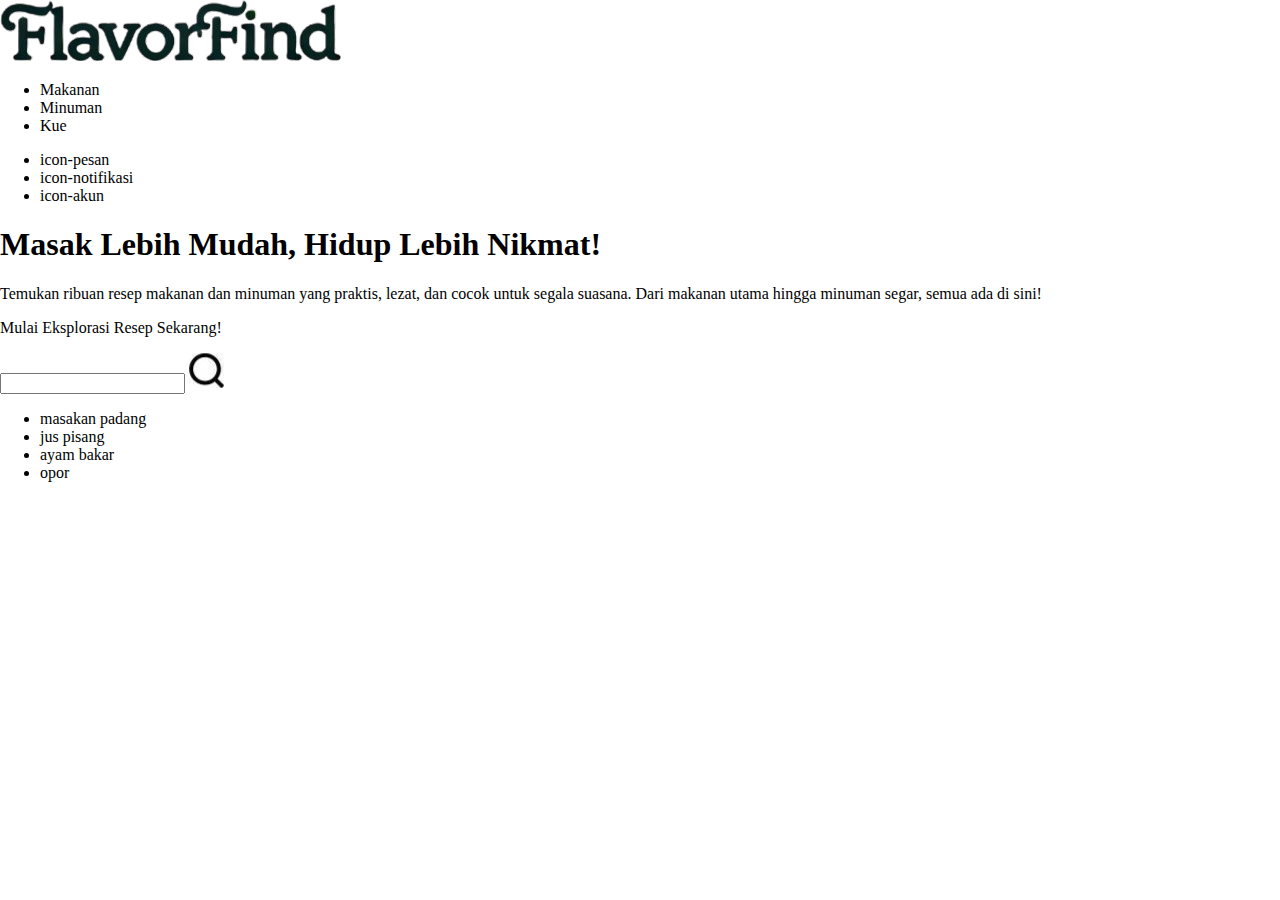
==== index.html @ 969a749b "Menambahkan resource dan make header" ====
<!DOCTYPE html>
<html lang="en">
<head>
    <meta charset="UTF-8">
    <meta name="viewport" content="width=device-width, initial-scale=1.0">
    <title>FlavorFind</title>
    <link rel="stylesheet" href="src/css/style.css">
</head>
<body>
    <header>
        <img src="src/img/Text-only-Logo.jpg" alt="Text Logo">
        <ul>
            <li>Makanan</li>
            <li>Minuman</li>
            <li>Kue</li>
        </ul>
        <ul>
            <li>icon-pesan</li>
            <li>icon-notifikasi</li>
            <li>icon-akun</li>
        </ul>
        <h1>Masak Lebih Mudah, Hidup Lebih Nikmat!</h1>
        <p>Temukan ribuan resep makanan dan minuman yang praktis, lezat, dan cocok untuk segala suasana. Dari makanan utama hingga minuman segar, semua ada di sini!</p>
        <p>Mulai Eksplorasi Resep Sekarang!</p>
        <input type="search" name="search" id="search">
        <img src="src/img/search-icon.jpeg" alt="search-icon">
        <ul>
            <li>masakan padang</li>
            <li>jus pisang</li>
            <li>ayam bakar</li>
            <li>opor</li>
        </ul>
    </header>
    <main>
    </main>
    <footer></footer>
</body>
</html>
---- src/css/style.css ----
/* main color white */
/* secondary color #1F4529 */
body{
    margin: 0;
}
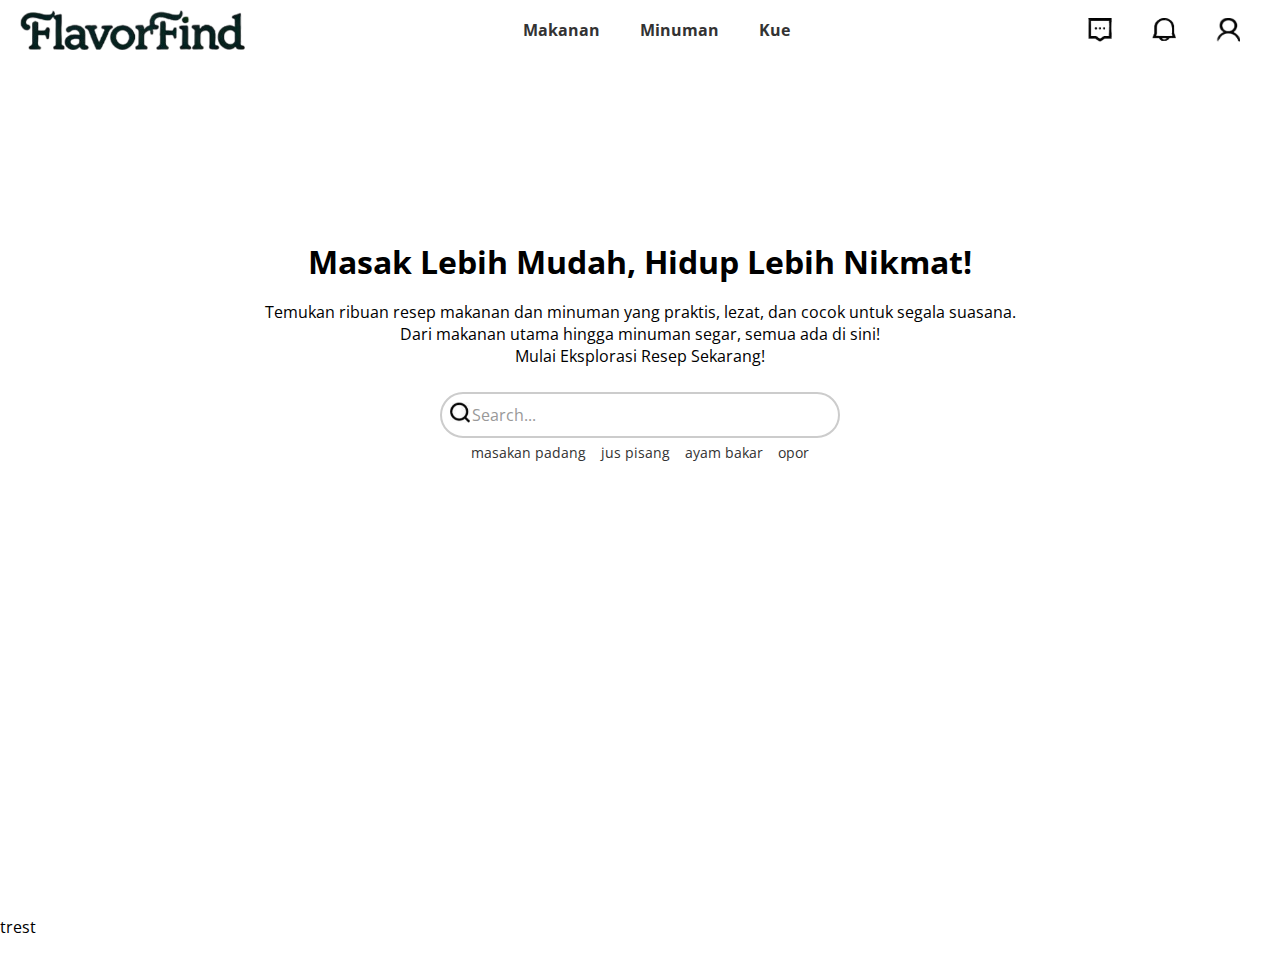
==== commit 850b3bd3: "header" ====
--- a/index.html
+++ b/index.html
@@ -1,38 +1,50 @@
 <!DOCTYPE html>
 <html lang="en">
+
 <head>
     <meta charset="UTF-8">
     <meta name="viewport" content="width=device-width, initial-scale=1.0">
+    <link rel="preconnect" href="https://fonts.googleapis.com">
+    <link rel="preconnect" href="https://fonts.gstatic.com" crossorigin>
+    <link href="https://fonts.googleapis.com/css2?family=Open+Sans:ital,wght@0,300..800;1,300..800&family=Roboto:ital,wght@0,100;0,300;0,400;0,500;0,700;0,900;1,100;1,300;1,400;1,500;1,700;1,900&display=swap" rel="stylesheet">
     <title>FlavorFind</title>
     <link rel="stylesheet" href="src/css/style.css">
 </head>
+
 <body>
     <header>
-        <img src="src/img/Text-only-Logo.jpg" alt="Text Logo">
+        <nav>
+            <img src="src/img/Text-only-Logo.jpg" alt="Text Logo" id="logo">
+            <ul>
+                <li><a href="#">Makanan</a></li>
+                <li><a href="#">Minuman</a></li>
+                <li><a href="#">Kue</a></li>
+            </ul>
+            <ul>
+                <li><a href="#"><img src="src/img/inbox-icon.png" alt="icon"></a></li>
+                <li><a href="#"><img src="src/img/notif-icon.png" alt="icon"></a></li>
+                <li><a href="#"><img src="src/img/profil.png" alt="icon"></a></li>
+            </ul>
+        </nav>
+        <h1>Masak Lebih Mudah, Hidup Lebih Nikmat!</h1>
+        <p>Temukan ribuan resep makanan dan minuman yang praktis, lezat, dan cocok untuk segala suasana. Dari makanan utama hingga minuman segar, semua ada di sini! <br>Mulai Eksplorasi Resep Sekarang!</p>
+        <div class="search-container">
+            <input type="search" name="search" id="search" placeholder="Search...">
+            <span class="search-icon">
+                <img src="src/img/search-icon.jpeg" alt="search-icon">
+            </span>
+        </div>
         <ul>
-            <li>Makanan</li>
-            <li>Minuman</li>
-            <li>Kue</li>
-        </ul>
-        <ul>
-            <li>icon-pesan</li>
-            <li>icon-notifikasi</li>
-            <li>icon-akun</li>
-        </ul>
-        <h1>Masak Lebih Mudah, Hidup Lebih Nikmat!</h1>
-        <p>Temukan ribuan resep makanan dan minuman yang praktis, lezat, dan cocok untuk segala suasana. Dari makanan utama hingga minuman segar, semua ada di sini!</p>
-        <p>Mulai Eksplorasi Resep Sekarang!</p>
-        <input type="search" name="search" id="search">
-        <img src="src/img/search-icon.jpeg" alt="search-icon">
-        <ul>
-            <li>masakan padang</li>
-            <li>jus pisang</li>
-            <li>ayam bakar</li>
-            <li>opor</li>
+            <li><a href="#">masakan padang</a></li>
+            <li><a href="#">jus pisang</a></li>
+            <li><a href="#">ayam bakar</a></li>
+            <li><a href="#">opor</a></li>
         </ul>
     </header>
     <main>
+        <p>trest</p>
     </main>
     <footer></footer>
 </body>
+
 </html>--- a/src/css/style.css
+++ b/src/css/style.css
@@ -1,5 +1,150 @@
-/* main color white */
-/* secondary color #1F4529 */
-body{
+body {
     margin: 0;
+}
+
+* {
+    font-family: "Open Sans";
+}
+
+header ul, header li, header a, header nav img {
+    margin: 0;
+    padding: 0;
+    text-decoration: none;
+    list-style: none;
+    box-sizing: border-box;
+}
+
+header {
+    height: 100dvh;
+}
+
+nav {
+    display: flex;
+    justify-content: space-between;
+    align-items: center;
+    height: 60px;
+    padding: 0 20px;
+}
+
+#logo {
+    width: 225px;
+    height: auto;
+}
+
+nav ul {
+    display: flex;
+    margin: 0;
+    padding: 0;
+    height: 100%;
+}
+
+nav ul li {
+    display: flex;
+    align-items: center;
+}
+
+nav ul li a {
+    display: flex;
+    align-items: center;
+    justify-content: center;
+    height: 100%;
+    padding: 0 20px;
+    font-weight: bold;
+    font-size: 16px;
+    transition: background-color 0.3s, color 0.3s;
+}
+
+a {
+    color: #333;
+}
+
+nav ul li a:hover {
+    background-color: #e9ecef;
+    color: #007bff;
+}
+
+nav ul li a img {
+    width: 24px;
+    height: 24px;
+}
+
+header h1, header p, header>ul {
+    text-align: center;
+    width: 60%;
+    margin: auto;
+}
+
+header>ul {
+    font-size: 0.9rem;
+    display: flex;
+    gap: 15px;
+    justify-content: center;
+}
+
+header h1 {
+    margin: 20vh auto 2vh;
+}
+
+header p {
+    margin-block: unset;
+}
+
+.search-container {
+    position: relative;
+    width: 100%;
+    max-width: 400px;
+    margin: 25px auto 5px;
+}
+
+.search-container input[type="search"] {
+    width: 100%;
+    padding: 10px 30px;
+    font-size: 16px;
+    border: 2px solid #ccc;
+    border-radius: 25px;
+    box-sizing: border-box;
+    outline: none;
+}
+
+.search-container .search-icon {
+    position: absolute;
+    top: 50%;
+    left: 10px;
+    transform: translateY(-50%);
+    pointer-events: none;
+}
+
+.search-container .search-icon img {
+    width: 20px;
+    height: 20px;
+}
+
+.search-container input[type="search"]:focus {
+    border-color: #007BFF;
+}
+
+.search-container input[type="search"]::placeholder {
+    color: #999;
+}
+
+@media (max-width: 1024px) {
+    header h1, header p, header>ul {
+        width: 85%;
+    }
+}
+
+@media (max-width: 768px) {
+    nav {
+        flex-wrap: wrap;
+        height: auto;
+    }
+
+    #logo {
+        margin-bottom: 10px;
+    }
+
+    nav ul li a {
+        font-size: 14px;
+        padding: 0 10px;
+    }
 }